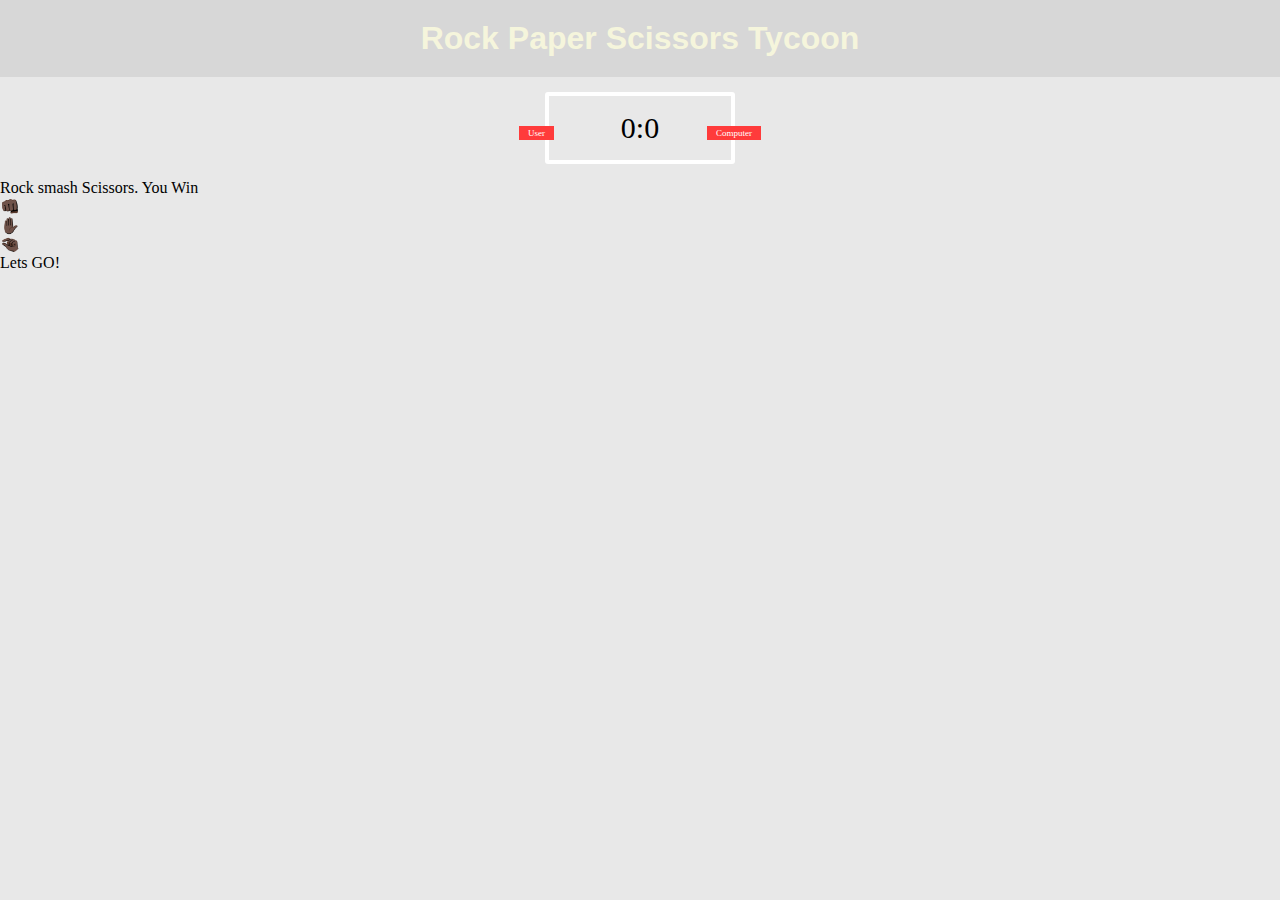
==== Home.html @ 193744dc "add styling to the the body and to the scoreboards" ====
<!DOCTYPE html>
<html lang="en">
<head>
    <meta charset="UTF-8">
    <meta http-equiv="X-UA-Compatible" content="IE=edge">
    <meta name="viewport" content="width=device-width, initial-scale=1.0">
    <title>Rock Paper Scissors Tycoon</title>
    <link rel="stylesheet" href="style.css">
</head>
<body>
    <header>
        <h1>Rock Paper Scissors Tycoon</h1>
    </header>
    <div class="score_board">
        <div id="user_tag" class="tag">User</div>
        <div id="comp_tag"class="tag">Computer</div>
        <span id="user_score">0</span>:<span id="comp_score">0</span>
    </div>
    <div class="outcome">
        <p>Rock smash Scissors. You Win</p>
    </div>
    <div class="selection">
        <div class="choice">
            <span id="rock">👊🏿</span>
        </div>
        <div class="choice">
            <span id="paper">✋🏿</span>
        </div>
        <div class="choice">
            <span id="Scissors">🤏🏿</span>
        </div>
    </div>
    <p>Lets GO!</p>

</body>
</html>
---- style.css ----
* {
    margin: 0;
    padding: 0;
    box-sizing: border-box;
}
body {
    background-color: rgb(232, 232, 232);
}
header {
    background: rgb(215, 215, 215);
    padding: 20px;
}

header h1 {
    color: beige;
    text-align: center;
    font-family: -apple-system, BlinkMacSystemFont, 'Segoe UI', Roboto, Oxygen, Ubuntu, Cantarell, 'Open Sans', 'Helvetica Neue', sans-serif;
}

.score_board {
    border: 4px solid white;
    border-radius: 3px;
    text-align: center;
    margin: 15px auto;
    width:  190px;
    font-size: 30px;
    padding: 15px 20px;
    position: relative;
}

.tag {
    background: rgb(255, 59, 59);
    color: white;
    font-size: 9px;
    padding: 2px 9px;
}

#user_tag {
    position: absolute;
    top: 30px;
    left: -30px;
}

#comp_tag {
    position: absolute;
    top: 30px;
    right: -30px;
}
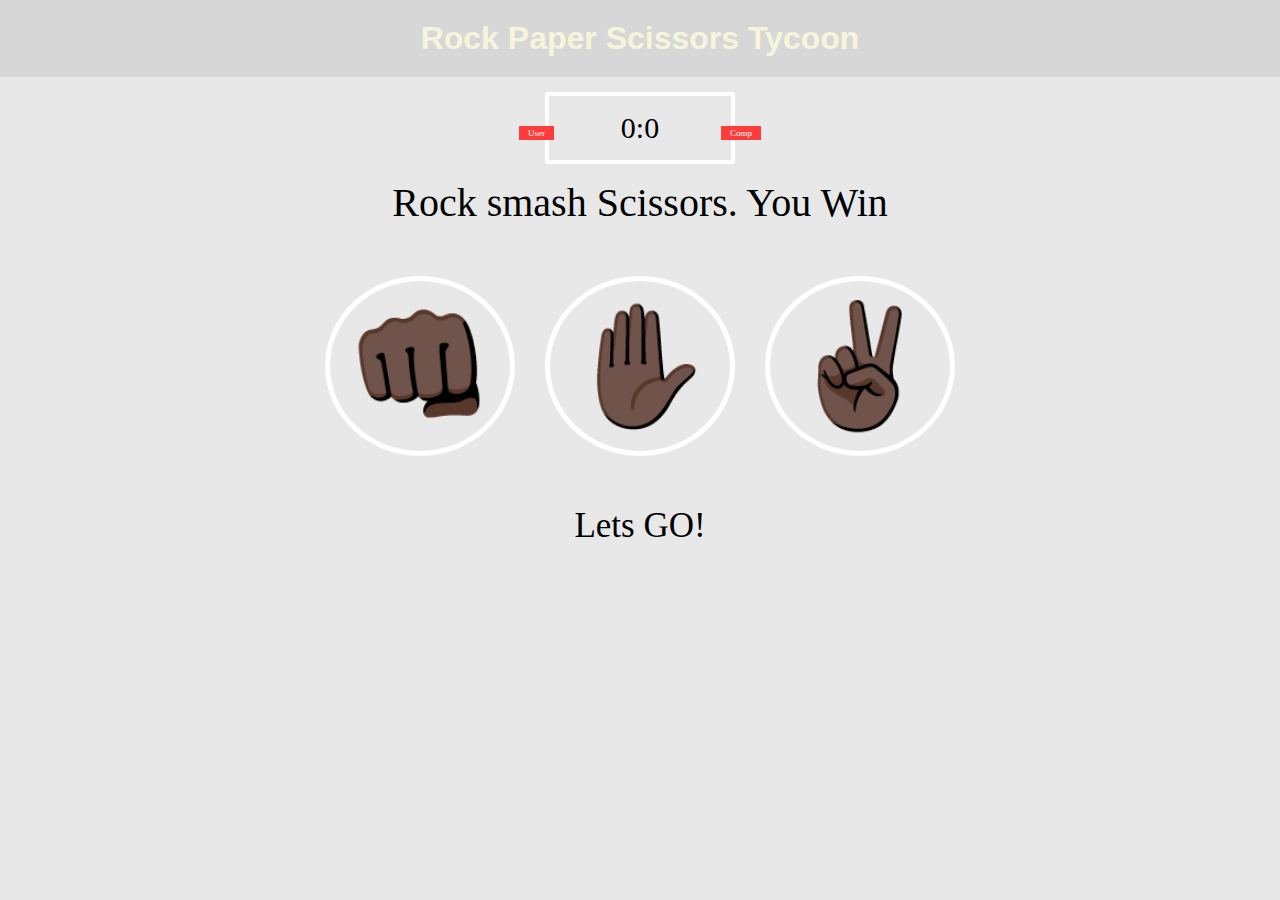
==== commit 38d3cf09: "create JS file and link to html" ====
--- a/Home.html
+++ b/Home.html
@@ -13,7 +13,7 @@
     </header>
     <div class="score_board">
         <div id="user_tag" class="tag">User</div>
-        <div id="comp_tag"class="tag">Computer</div>
+        <div id="comp_tag"class="tag">Comp</div>
         <span id="user_score">0</span>:<span id="comp_score">0</span>
     </div>
     <div class="outcome">
@@ -27,10 +27,12 @@
             <span id="paper">✋🏿</span>
         </div>
         <div class="choice">
-            <span id="Scissors">🤏🏿</span>
+            <span id="Scissors">✌🏿</span>
         </div>
     </div>
-    <p>Lets GO!</p>
-
+    <div class="go">
+        <p>Lets GO!</p>
+    </div>
+    <script src="file.js"></script>
 </body>
 </html>--- a/style.css
+++ b/style.css
@@ -45,4 +45,36 @@
     position: absolute;
     top: 30px;
     right: -30px;
+}
+
+.outcome {
+    text-align: center;
+    font-size: 40px;
+    color: rgb(0, 0, 0);
+}
+
+.selection {
+    text-align: center;
+    margin: 50px 0;
+    font-size: 120px;
+    
+}
+
+.choice {
+    display: inline-block;
+    border: 5px solid white;
+    border-radius: 50%;
+    padding: 15px;
+    transition: all 0.3s ease;
+    
+}
+
+.choice:hover {
+    cursor: pointer;
+    background: blue;
+}
+
+.go {
+    text-align: center;
+    font-size: 35px;
 }